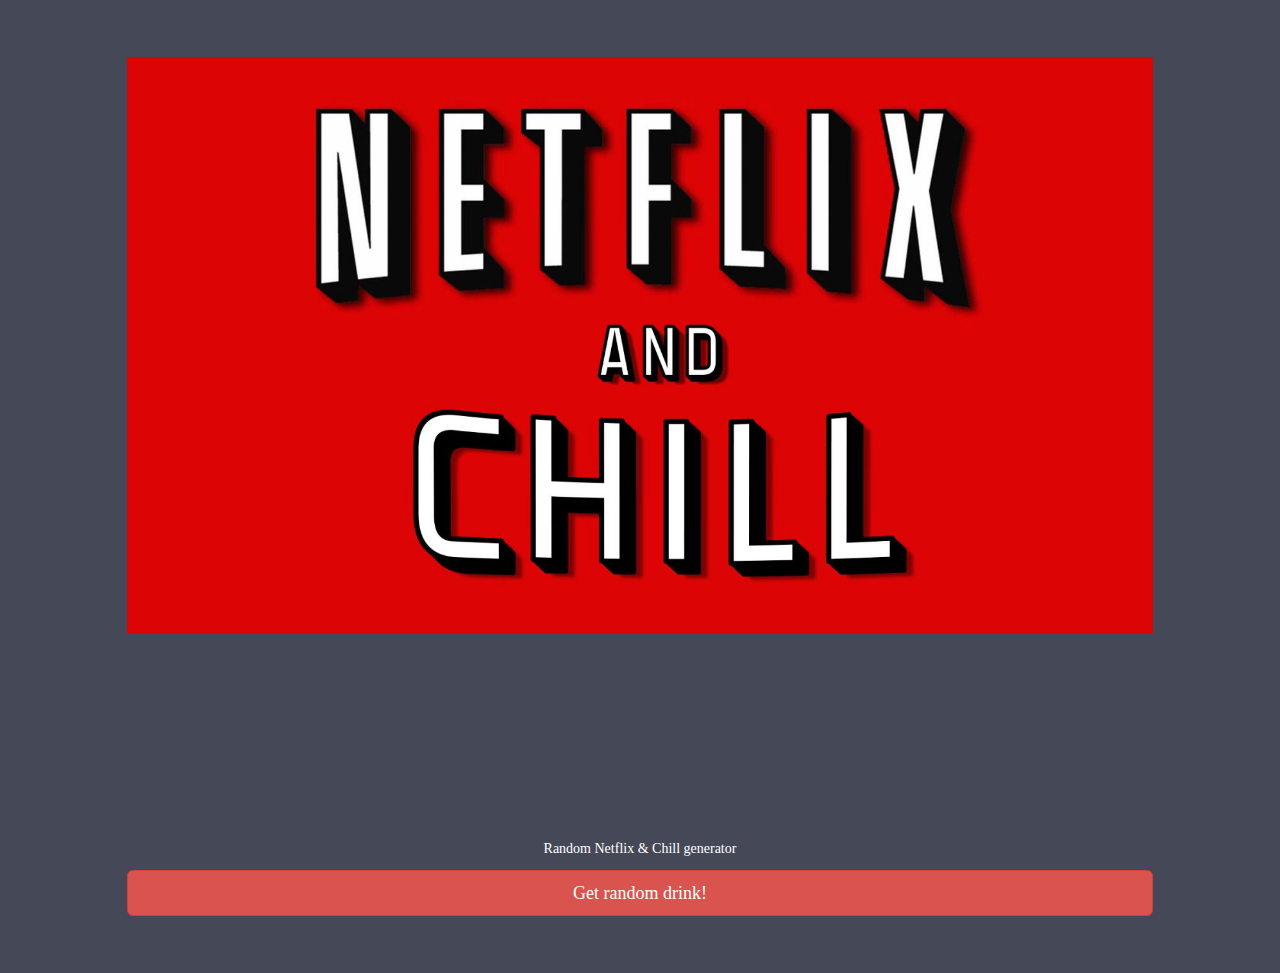
==== random-drink.html @ 046fd131 "Added random drink page" ====
<!doctype html>
<!--[if lt IE 7]>      <html class="no-js lt-ie9 lt-ie8 lt-ie7" lang=""> <![endif]-->
<!--[if IE 7]>         <html class="no-js lt-ie9 lt-ie8" lang=""> <![endif]-->
<!--[if IE 8]>         <html class="no-js lt-ie9" lang=""> <![endif]-->
<!--[if gt IE 8]><!--> <html class="no-js" lang=""> <!--<![endif]-->
<head>
    <meta charset="utf-8">
    <meta http-equiv="X-UA-Compatible" content="IE=edge,chrome=1">
    <title>Netflix and Chill</title>
    <meta name="description" content="">
    <meta name="viewport" content="width=device-width, initial-scale=1">
    <link rel="stylesheet" href="css/reset.css">
    <link rel="stylesheet" href="css/normalize.min.css">
    <link rel="stylesheet" href="https://maxcdn.bootstrapcdn.com/bootstrap/3.3.7/css/bootstrap.min.css" integrity="sha384-BVYiiSIFeK1dGmJRAkycuHAHRg32OmUcww7on3RYdg4Va+PmSTsz/K68vbdEjh4u" crossorigin="anonymous">
    <link rel="stylesheet" href="css/main.css">
    <link href="https://fonts.googleapis.com/css?family=Gidugu" rel="stylesheet">

    <!--[if lt IE 9]>
    <script src="js/vendor/html5-3.6-respond-1.4.2.min.js"></script>
    <![endif]-->
</head>
<body>
    <div class="container">
        <div class="row">
            <div class="col-xs-12">
                <figure><img src="startpic.jpg" alt="Logga Netflix&Chill" class="img-responsive"></figure>
            </div>
            <div class="col-xs-12">
                <p class="text-center">Random Netflix & Chill generator</p>
            </div>
            <div class="col-xs-12 text-center">
                <img src="img/ajax-loader-gears.svg" alt="Ajax loading image" style="display:none;" id="drink-ajax-loader">
                <div id="drink-container">

                </div>
            </div>
            <div class="col-xs-12">
                <button type="button" class="btn btn-danger btn-lg btn-block" id="get-random-drink-btn">Get random drink!</button>
            </div>
        </div>
    </div>
    <!--[if lt IE 8]>
    <p class="browserupgrade">You are using an <strong>outdated</strong> browser. Please <a href="http://browsehappy.com/">upgrade your browser</a> to improve your experience.</p>
    <![endif]-->

    <script src="https://ajax.googleapis.com/ajax/libs/jquery/1.11.2/jquery.min.js"></script>
    <script>window.jQuery || document.write('<script src="js/vendor/jquery-1.11.2.min.js"><\/script>')</script>
    <script src="https://maxcdn.bootstrapcdn.com/bootstrap/3.3.7/js/bootstrap.min.js" integrity="sha384-Tc5IQib027qvyjSMfHjOMaLkfuWVxZxUPnCJA7l2mCWNIpG9mGCD8wGNIcPD7Txa" crossorigin="anonymous"></script>
    <script src="js/main.js"></script>
    <script src="js/systemetAPI.js"></script>

</body>
</html>
---- css/main.css ----
/*! HTML5 Boilerplate v5.0 | MIT License | http://h5bp.com/ */

html {
    color: #222;
    font-size: 1em;
    line-height: 1.4;
}

::-moz-selection {
    background: #b3d4fc;
    text-shadow: none;
}

::selection {
    background: #b3d4fc;
    text-shadow: none;
}

hr {
    display: block;
    height: 1px;
    border: 0;
    border-top: 1px solid #ccc;
    margin: 1em 0;
    padding: 0;
}

audio,
canvas,
iframe,
img,
svg,
video {
    vertical-align: middle;
}

fieldset {
    border: 0;
    margin: 0;
    padding: 0;
}

textarea {
    resize: vertical;
}

.browserupgrade {
    margin: 0.2em 0;
    background: #ccc;
    color: #000;
    padding: 0.2em 0;
}


/* ==========================================================================
   Author's custom styles
   ========================================================================== */
body {
    background-color: #454856;
    color: white;
    font-family: "futura";
}

.row {
    padding: 5%;
}

img {
    margin-bottom: 20%;
}

ul {
    margin-left: 10%;
    margin-bottom: 10%;
}

ul > li {
    list-style-type: none;
    
}
















/* ==========================================================================
   Media Queries
   ========================================================================== */

@media only screen and (min-width: 35em) {

}

@media print,
       (-o-min-device-pixel-ratio: 5/4),
       (-webkit-min-device-pixel-ratio: 1.25),
       (min-resolution: 120dpi) {

}

/* ==========================================================================
   Helper classes
   ========================================================================== */

.hidden {
    display: none !important;
    visibility: hidden;
}

.visuallyhidden {
    border: 0;
    clip: rect(0 0 0 0);
    height: 1px;
    margin: -1px;
    overflow: hidden;
    padding: 0;
    position: absolute;
    width: 1px;
}

.visuallyhidden.focusable:active,
.visuallyhidden.focusable:focus {
    clip: auto;
    height: auto;
    margin: 0;
    overflow: visible;
    position: static;
    width: auto;
}

.invisible {
    visibility: hidden;
}

.clearfix:before,
.clearfix:after {
    content: " ";
    display: table;
}

.clearfix:after {
    clear: both;
}

.clearfix {
    *zoom: 1;
}

/* ==========================================================================
   Print styles
   ========================================================================== */

@media print {
    *,
    *:before,
    *:after {
        background: transparent !important;
        color: #000 !important;
        box-shadow: none !important;
        text-shadow: none !important;
    }

    a,
    a:visited {
        text-decoration: underline;
    }

    a[href]:after {
        content: " (" attr(href) ")";
    }

    abbr[title]:after {
        content: " (" attr(title) ")";
    }

    a[href^="#"]:after,
    a[href^="javascript:"]:after {
        content: "";
    }

    pre,
    blockquote {
        border: 1px solid #999;
        page-break-inside: avoid;
    }

    thead {
        display: table-header-group;
    }

    tr,
    img {
        page-break-inside: avoid;
    }

    img {
        max-width: 100% !important;
    }

    p,
    h2,
    h3 {
        orphans: 3;
        widows: 3;
    }

    h2,
    h3 {
        page-break-after: avoid;
    }
}
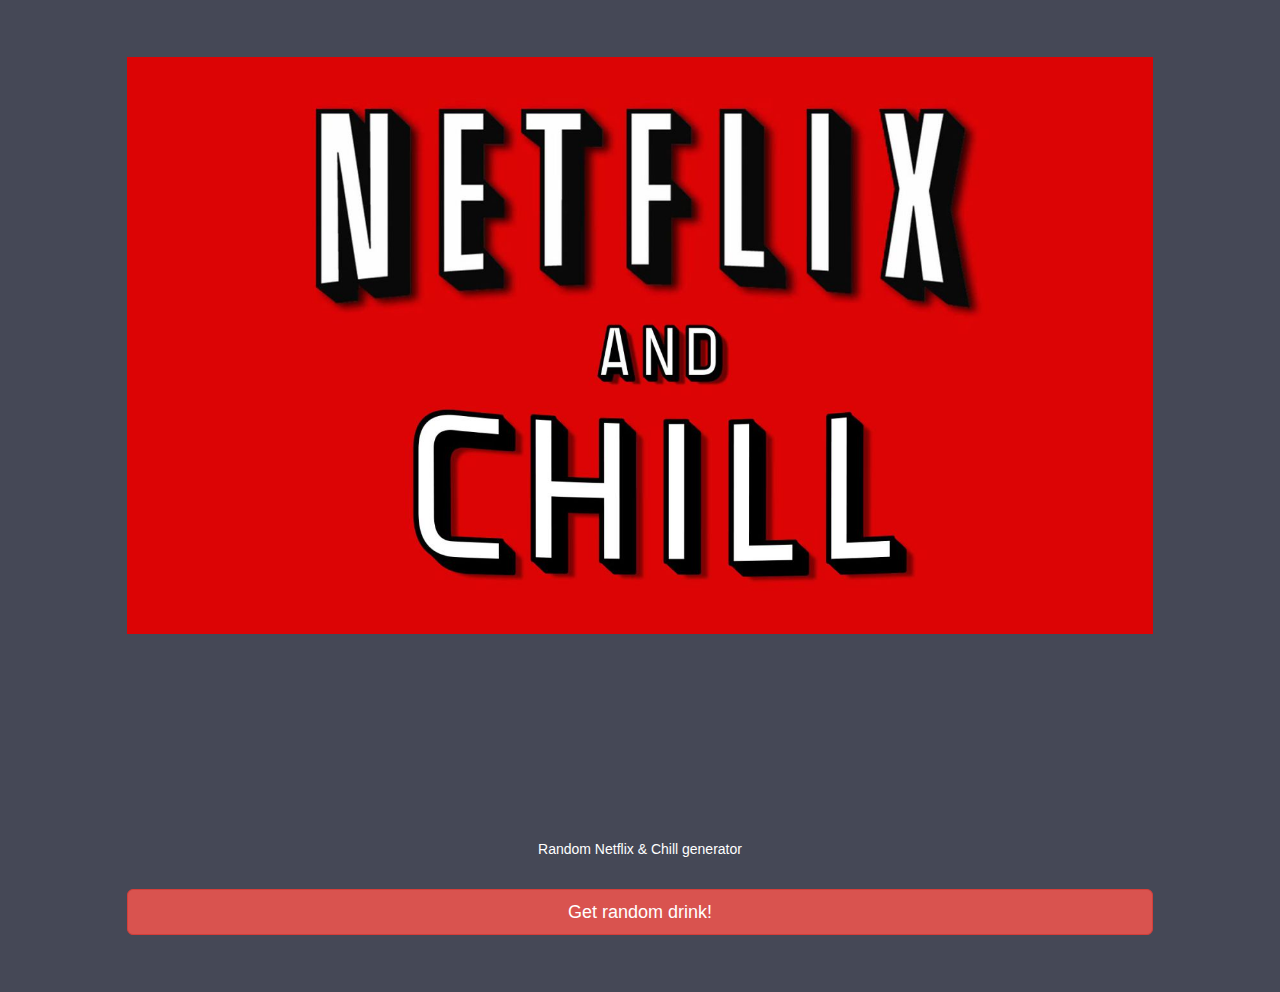
==== commit ba84c1bf: "Update" ====
--- a/random-drink.html
+++ b/random-drink.html
@@ -30,9 +30,8 @@
             </div>
             <div class="col-xs-12 text-center">
                 <img src="img/ajax-loader-gears.svg" alt="Ajax loading image" style="display:none;" id="drink-ajax-loader">
-                <div id="drink-container">
-
-                </div>
+                <table class="table table-responsive" id="drink-container">
+                </table>
             </div>
             <div class="col-xs-12">
                 <button type="button" class="btn btn-danger btn-lg btn-block" id="get-random-drink-btn">Get random drink!</button>
--- a/css/main.css
+++ b/css/main.css
@@ -58,7 +58,8 @@
 body {
     background-color: #454856;
     color: white;
-    font-family: "futura";
+    font-family: 'Fjalla One', sans-serif;
+
 }
 
 .row {
@@ -70,17 +71,24 @@
 }
 
 ul {
-    margin-left: 10%;
+
     margin-bottom: 10%;
 }
 
 ul > li {
     list-style-type: none;
-    
-}
-
-
-
+
+}
+
+.float-left {
+    float: left;
+}
+.float-right {
+    float: right;
+}
+.float-none {
+    float: none;
+}
 
 
 
@@ -219,4 +227,4 @@
     h3 {
         page-break-after: avoid;
     }
-}+}
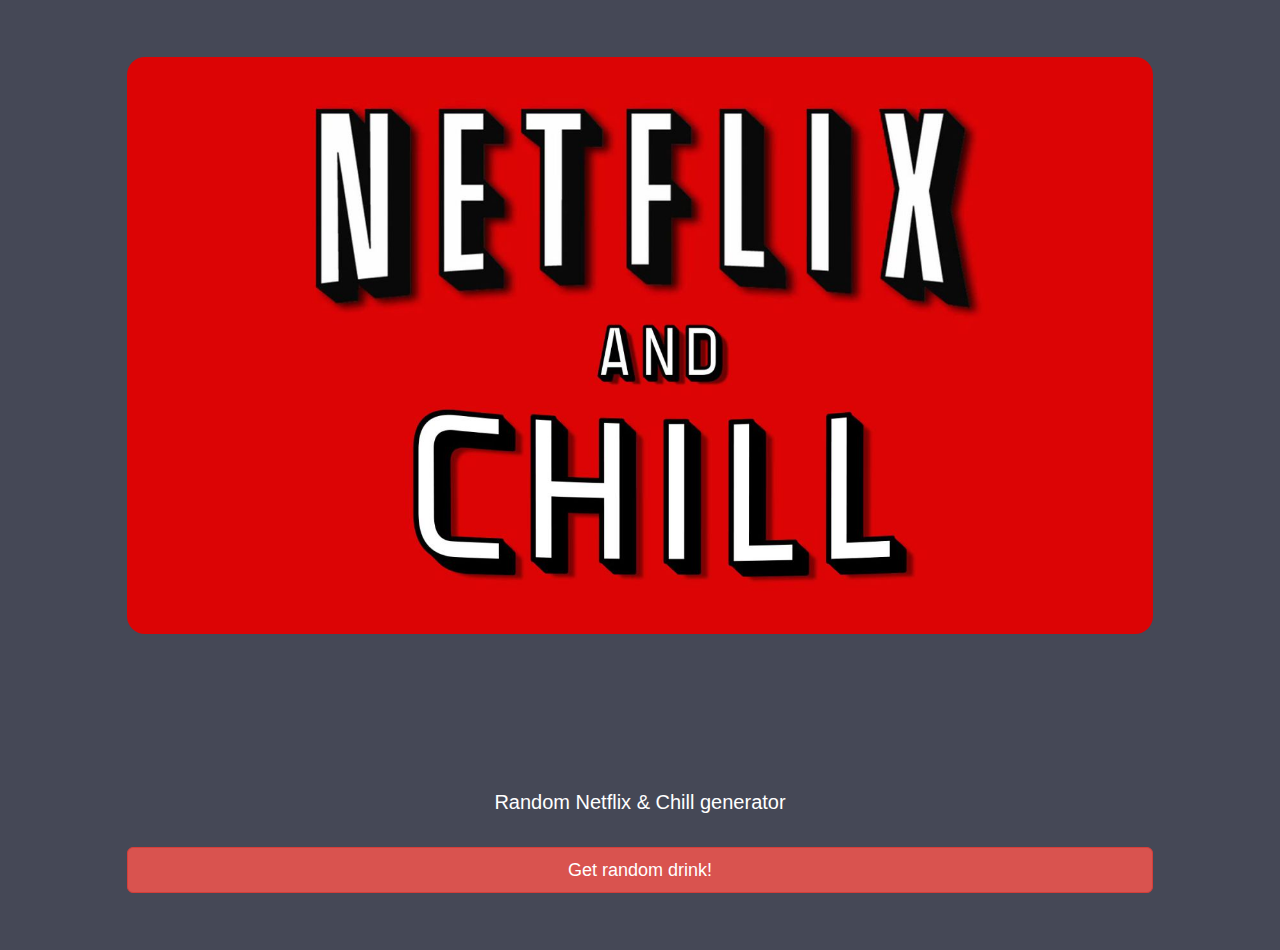
==== commit 392f2cf6: "update" ====
--- a/random-drink.html
+++ b/random-drink.html
@@ -28,8 +28,8 @@
             <div class="col-xs-12">
                 <p class="text-center">Random Netflix & Chill generator</p>
             </div>
-            <div class="col-xs-12 text-center">
-                <img src="img/ajax-loader-gears.svg" alt="Ajax loading image" style="display:none;" id="drink-ajax-loader">
+            <div class="col-xs-12">
+                <img src="img/ajax-loader-gears.svg" alt="Ajax loading image" style="display:none;" id="drink-ajax-loader" class="img-responsive">
                 <table class="table table-responsive" id="drink-container">
                 </table>
             </div>
--- a/css/main.css
+++ b/css/main.css
@@ -60,6 +60,8 @@
     color: white;
     font-family: 'Fjalla One', sans-serif;
 
+    font-size:20px;
+
 }
 
 .row {
@@ -67,7 +69,9 @@
 }
 
 img {
-    margin-bottom: 20%;
+    margin-bottom: 15%;
+    border-radius: 18px;
+
 }
 
 ul {
@@ -78,18 +82,23 @@
 ul > li {
     list-style-type: none;
 
-}
-
-.float-left {
+    text-shadow: 0.5px 0.5px 0.7px #DC0405;
+}
+
+
+#drink-container table td[class*=col-], #drink-container table th[class*=col-] {
     float: left;
 }
-.float-right {
-    float: right;
-}
-.float-none {
-    float: none;
-}
-
+
+.maintext{
+    text-shadow: 0.5px 0.5px 0.7px #DC0405;
+}
+
+.icon{
+    font-size:50px;
+    margin-top:2%;
+    text-shadow: 2px 2px 5px #DC0405;
+}
 
 
 
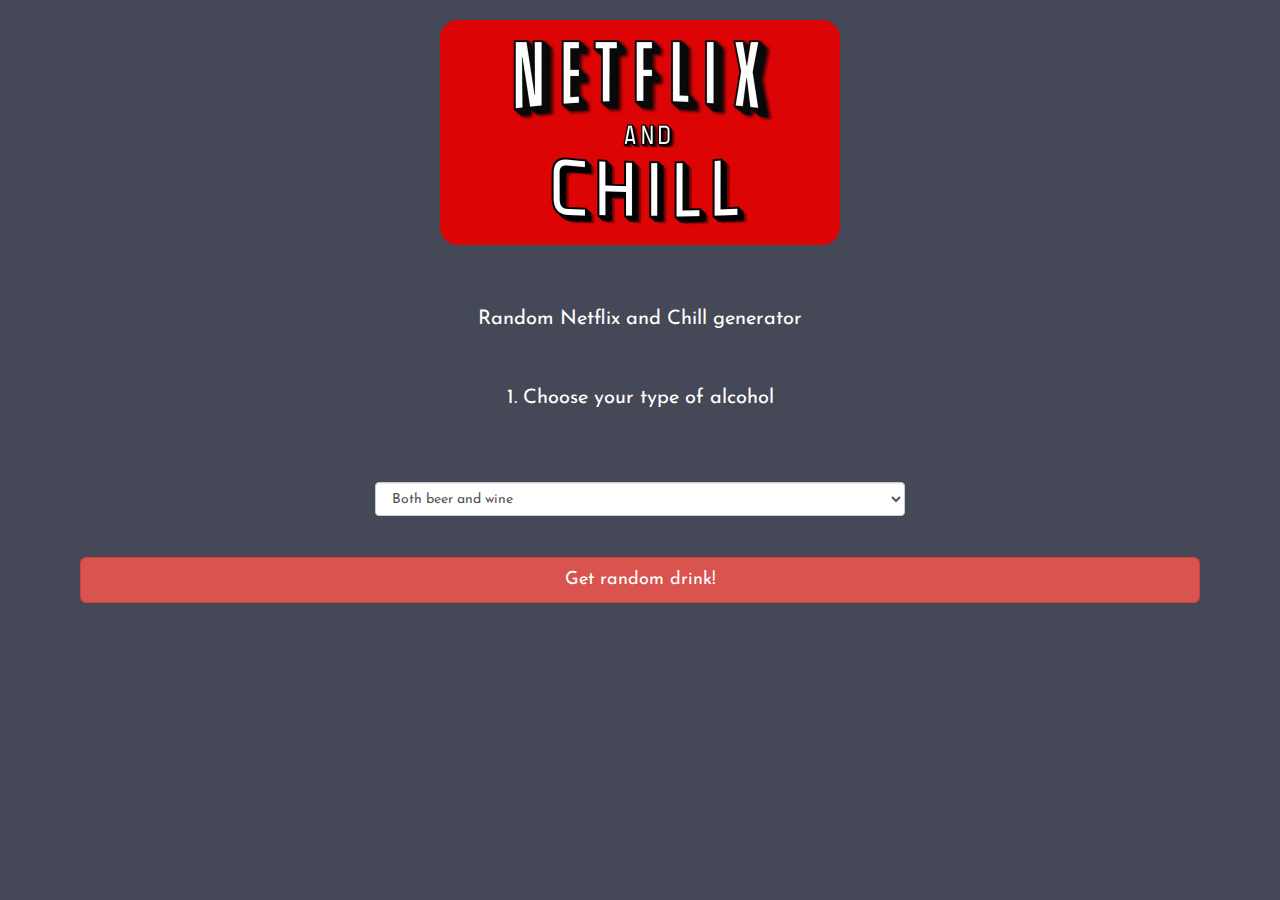
==== commit 9337dcf4: "Logga-change" ====
--- a/random-drink.html
+++ b/random-drink.html
@@ -14,6 +14,7 @@
     <link rel="stylesheet" href="https://maxcdn.bootstrapcdn.com/bootstrap/3.3.7/css/bootstrap.min.css" integrity="sha384-BVYiiSIFeK1dGmJRAkycuHAHRg32OmUcww7on3RYdg4Va+PmSTsz/K68vbdEjh4u" crossorigin="anonymous">
     <link rel="stylesheet" href="css/main.css">
     <link href="https://fonts.googleapis.com/css?family=Gidugu" rel="stylesheet">
+    <link href="https://fonts.googleapis.com/css?family=Josefin+Sans" rel="stylesheet">
 
     <!--[if lt IE 9]>
     <script src="js/vendor/html5-3.6-respond-1.4.2.min.js"></script>
@@ -22,19 +23,45 @@
 <body>
     <div class="container">
         <div class="row">
+            <div class="col-xs-3 logobox"></div>
+            <div class="col-xs-6">
+                <figure><img src="startpic.jpg" alt="Logga Netflix and Chill" class="img-responsive"></figure>
+            </div>
+            <div class="col-xs-3 logobox"></div>
+        </div>
+        <div class="row">
             <div class="col-xs-12">
-                <figure><img src="startpic.jpg" alt="Logga Netflix&Chill" class="img-responsive"></figure>
+                <p class="text-center">Random Netflix and Chill generator</p>
             </div>
+        </div>
+        <div class="row">
             <div class="col-xs-12">
-                <p class="text-center">Random Netflix & Chill generator</p>
+                <p class="text-center">1. Choose your type of alcohol</p>
             </div>
+        </div>
+        <div class="row">
+        <div class="row">
+            <div class="col-xs-3"></div>
+            <div class="col-xs-6">
+                <select class="form-control" name="drink-type" id="drink-type-select">
+                    <option value="">Both beer and wine</option>
+                    <option value="6">Beer</option>
+                    <option value="20">Wine</option>
+                </select>
+            </div>
+            <div class="col-xs-3"></div>
+        </div>
+        <div class="row">
+            <div class="col-xs-4"></div>
+            <div class="clo-xs-4">
+                <button type="button" class="btn btn-danger btn-lg btn-block" id="get-random-drink-btn">Get random drink!</button>
+            </div>
+            <div class="col-xs-4"></div>
+        </div>
+        <div class="row">
             <div class="col-xs-12">
                 <img src="img/ajax-loader-gears.svg" alt="Ajax loading image" style="display:none;" id="drink-ajax-loader" class="img-responsive">
-                <table class="table table-responsive" id="drink-container">
-                </table>
-            </div>
-            <div class="col-xs-12">
-                <button type="button" class="btn btn-danger btn-lg btn-block" id="get-random-drink-btn">Get random drink!</button>
+                <div id="drink-container"></div>
             </div>
         </div>
     </div>
--- a/css/main.css
+++ b/css/main.css
@@ -58,25 +58,25 @@
 body {
     background-color: #454856;
     color: white;
-    font-family: 'Fjalla One', sans-serif;
+    font-family: 'Josefin Sans', sans-serif;
 
     font-size:20px;
 
 }
 
 .row {
-    padding: 5%;
+    padding: 20px;
 }
 
 img {
-    margin-bottom: 15%;
+    margin-bottom: 5%;
     border-radius: 18px;
 
 }
 
 ul {
 
-    margin-bottom: 10%;
+    margin-bottom: 10px;
 }
 
 ul > li {
@@ -85,10 +85,6 @@
     text-shadow: 0.5px 0.5px 0.7px #DC0405;
 }
 
-
-#drink-container table td[class*=col-], #drink-container table th[class*=col-] {
-    float: left;
-}
 
 .maintext{
     text-shadow: 0.5px 0.5px 0.7px #DC0405;
@@ -100,7 +96,39 @@
     text-shadow: 2px 2px 5px #DC0405;
 }
 
-
+#drink-ajax-loader {
+    margin: 0 auto;
+}
+
+@media screen and (min-width: 1025px){
+    /*
+    Egenskaper för mobil
+    */
+    
+}
+
+
+@media screen and (min-width: 480px) and (max-width: 1024px){
+    /*
+    Egenskaper för tablets
+    */
+    
+}
+
+@media screen and (min-width: 1025px){
+    
+  /*
+    Egenskaper för desktop
+  */
+    figure {
+        width: 400px;
+        display: block;
+        margin-left: auto;
+        margin-right: auto;
+ }
+ 
+    
+}
 
 
 
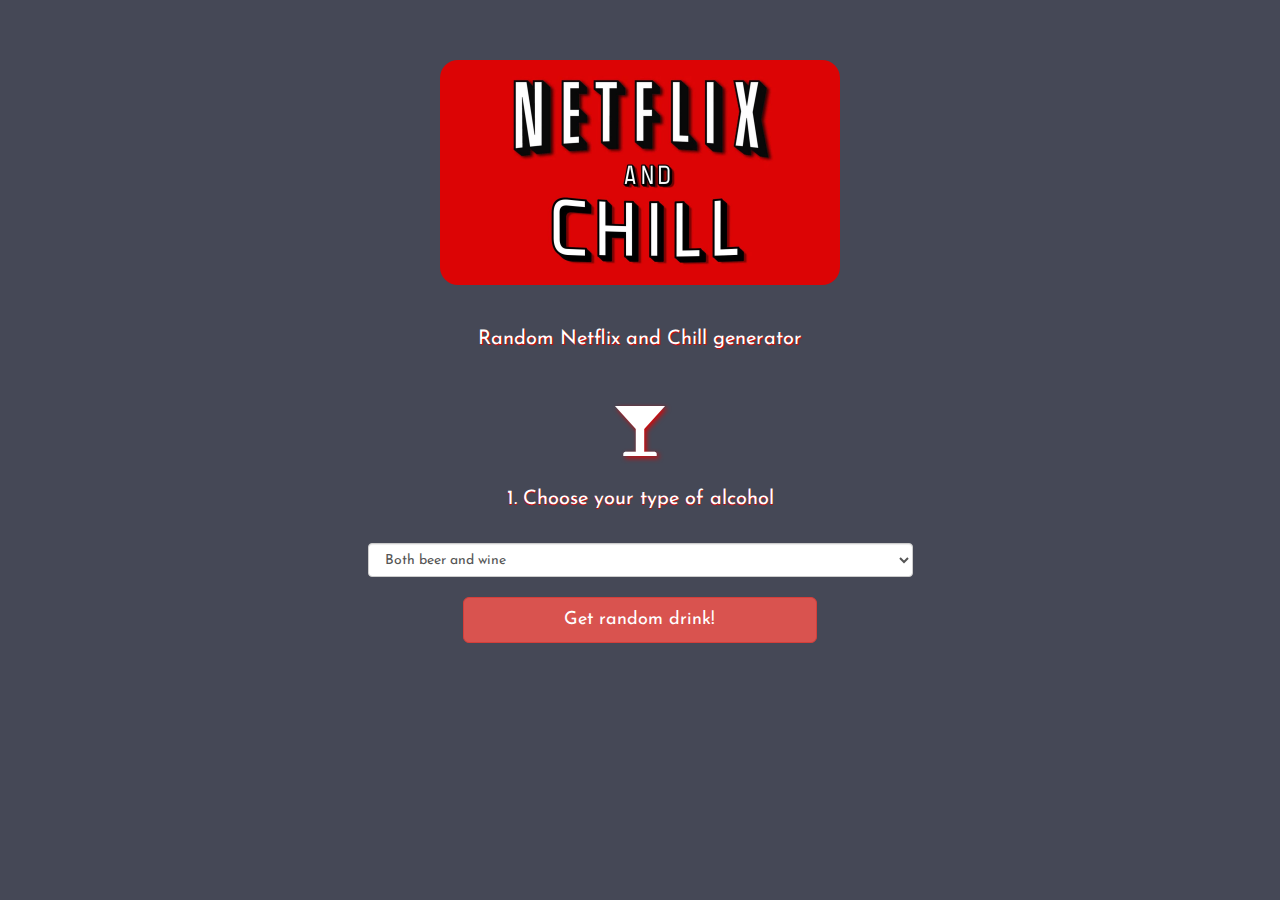
==== commit 475f0095: "Change js, css" ====
--- a/random-drink.html
+++ b/random-drink.html
@@ -35,11 +35,14 @@
             </div>
         </div>
         <div class="row">
+            <div class="col-xs-12 text-center"><span class="glyphicon glyphicon-glass icon" aria-hidden="true"></span>
+            </div>
+        </div>
+        <div class="row">
             <div class="col-xs-12">
                 <p class="text-center">1. Choose your type of alcohol</p>
             </div>
         </div>
-        <div class="row">
         <div class="row">
             <div class="col-xs-3"></div>
             <div class="col-xs-6">
@@ -52,11 +55,11 @@
             <div class="col-xs-3"></div>
         </div>
         <div class="row">
-            <div class="col-xs-4"></div>
-            <div class="clo-xs-4">
-                <button type="button" class="btn btn-danger btn-lg btn-block" id="get-random-drink-btn">Get random drink!</button>
+            <div class="col-xs-2 col-md-4"></div>
+            <div class="col-xs-8 col-md-4">
+                <button type="button" class="btn btn-danger btn-lg btn-block get-random-drink-btn">Get random drink!</button>
             </div>
-            <div class="col-xs-4"></div>
+            <div class="col-xs-2 col-md-4"></div>
         </div>
         <div class="row">
             <div class="col-xs-12">
@@ -68,9 +71,8 @@
     <!--[if lt IE 8]>
     <p class="browserupgrade">You are using an <strong>outdated</strong> browser. Please <a href="http://browsehappy.com/">upgrade your browser</a> to improve your experience.</p>
     <![endif]-->
-
-    <script src="https://ajax.googleapis.com/ajax/libs/jquery/1.11.2/jquery.min.js"></script>
-    <script>window.jQuery || document.write('<script src="js/vendor/jquery-1.11.2.min.js"><\/script>')</script>
+    <script src="js/vendor/jquery-1.12.4.min.js"></script>
+    <script src="js/vendor/jquery-ui-1.12.1.min.js"></script>
     <script src="https://maxcdn.bootstrapcdn.com/bootstrap/3.3.7/js/bootstrap.min.js" integrity="sha384-Tc5IQib027qvyjSMfHjOMaLkfuWVxZxUPnCJA7l2mCWNIpG9mGCD8wGNIcPD7Txa" crossorigin="anonymous"></script>
     <script src="js/main.js"></script>
     <script src="js/systemetAPI.js"></script>
--- a/css/main.css
+++ b/css/main.css
@@ -59,16 +59,16 @@
     background-color: #454856;
     color: white;
     font-family: 'Josefin Sans', sans-serif;
-
     font-size:20px;
-
+    text-shadow: 0.5px 0.5px 0.7px #DC0405;
 }
 
 .row {
-    padding: 20px;
+    padding: 10px;
 }
 
 img {
+    margin-top: 20px;
     margin-bottom: 5%;
     border-radius: 18px;
 
@@ -82,11 +82,6 @@
 ul > li {
     list-style-type: none;
 
-    text-shadow: 0.5px 0.5px 0.7px #DC0405;
-}
-
-
-.maintext{
     text-shadow: 0.5px 0.5px 0.7px #DC0405;
 }
 
@@ -100,11 +95,10 @@
     margin: 0 auto;
 }
 
-@media screen and (min-width: 1025px){
+@media screen and (min-width: 479px){
     /*
     Egenskaper för mobil
     */
-    
 }
 
 
@@ -121,12 +115,13 @@
     Egenskaper för desktop
   */
     figure {
+        margin-top: 50px;
         width: 400px;
         display: block;
         margin-left: auto;
         margin-right: auto;
  }
- 
+
     
 }
 
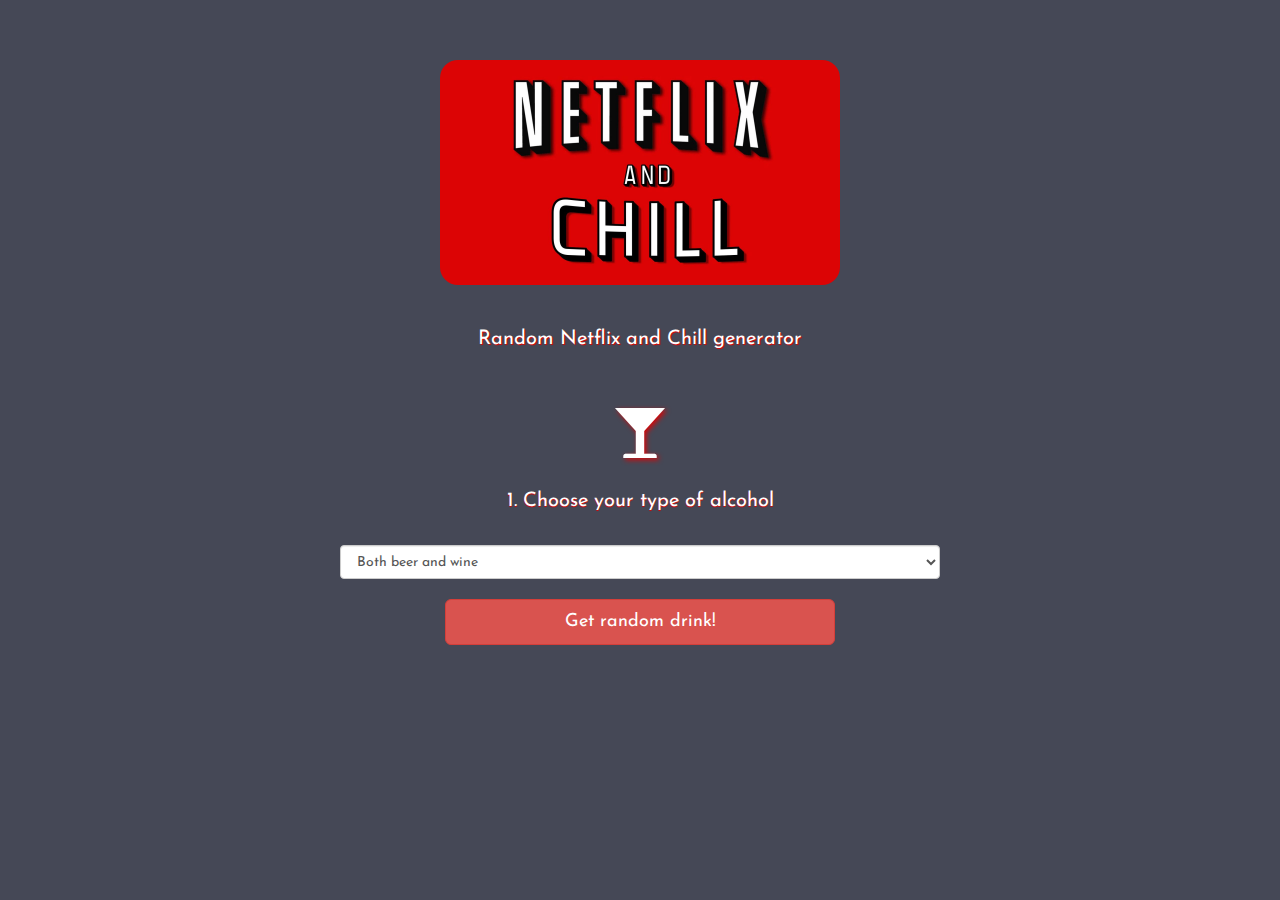
==== commit 2c4e35ef: "AllinOnefile, Icons" ====
--- a/random-drink.html
+++ b/random-drink.html
@@ -15,13 +15,12 @@
     <link rel="stylesheet" href="css/main.css">
     <link href="https://fonts.googleapis.com/css?family=Gidugu" rel="stylesheet">
     <link href="https://fonts.googleapis.com/css?family=Josefin+Sans" rel="stylesheet">
-
     <!--[if lt IE 9]>
     <script src="js/vendor/html5-3.6-respond-1.4.2.min.js"></script>
     <![endif]-->
 </head>
 <body>
-    <div class="container">
+    <div class="container-fluid">
         <div class="row">
             <div class="col-xs-3 logobox"></div>
             <div class="col-xs-6">
@@ -57,13 +56,13 @@
         <div class="row">
             <div class="col-xs-2 col-md-4"></div>
             <div class="col-xs-8 col-md-4">
-                <button type="button" class="btn btn-danger btn-lg btn-block get-random-drink-btn">Get random drink!</button>
+                <button type="button" class="btn btn-danger btn-lg btn-block get-random-drink-btn" id="randomDrink">Get random drink!</button>
             </div>
             <div class="col-xs-2 col-md-4"></div>
         </div>
         <div class="row">
             <div class="col-xs-12">
-                <img src="img/ajax-loader-gears.svg" alt="Ajax loading image" style="display:none;" id="drink-ajax-loader" class="img-responsive">
+                <img src="img/ring.svg" alt="Ajax loading image" style="display:none;" id="drink-ajax-loader" class="img-responsive">
                 <div id="drink-container"></div>
             </div>
         </div>
